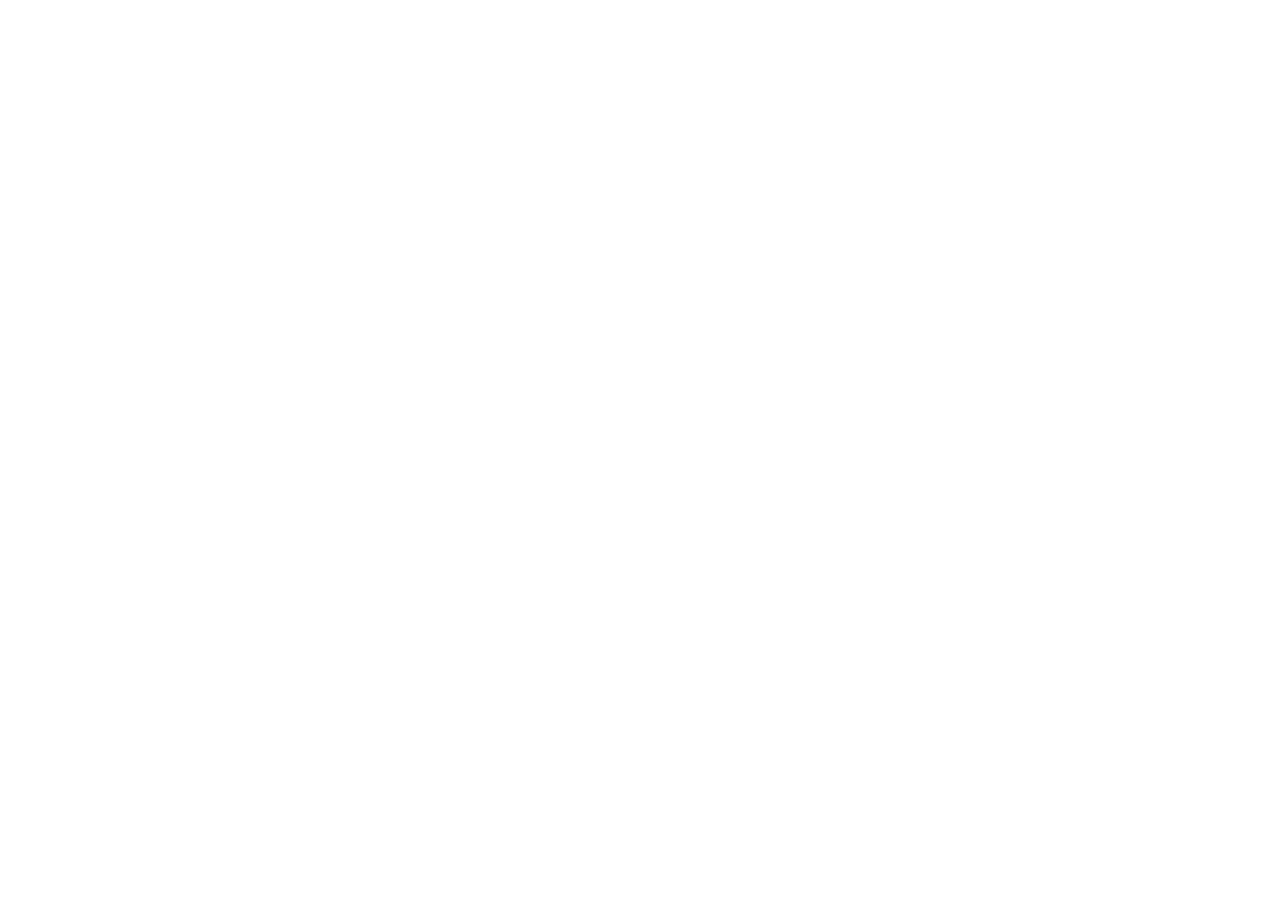
==== index.html @ d9b11141 "add daube header to web component arsenal" ====
<!DOCTYPE html>
<html lang="en">
  <head>
    <title></title>
    <meta charset="UTF-8">
    <meta name="viewport" content="width=device-width, initial-scale=1">
    <link rel="import" href="daube-header/daube-header.html" >
    <link rel="import" href="daube-input-text/daube-input-text.html" >
  </head>
  <body>
    <daube-header></daube-header>
    <daube-input-text label="Name" name="Jeff"></daube-input-text>
    <daube-input-text label="Description" required></daube-input-text>
  </body>
</html>
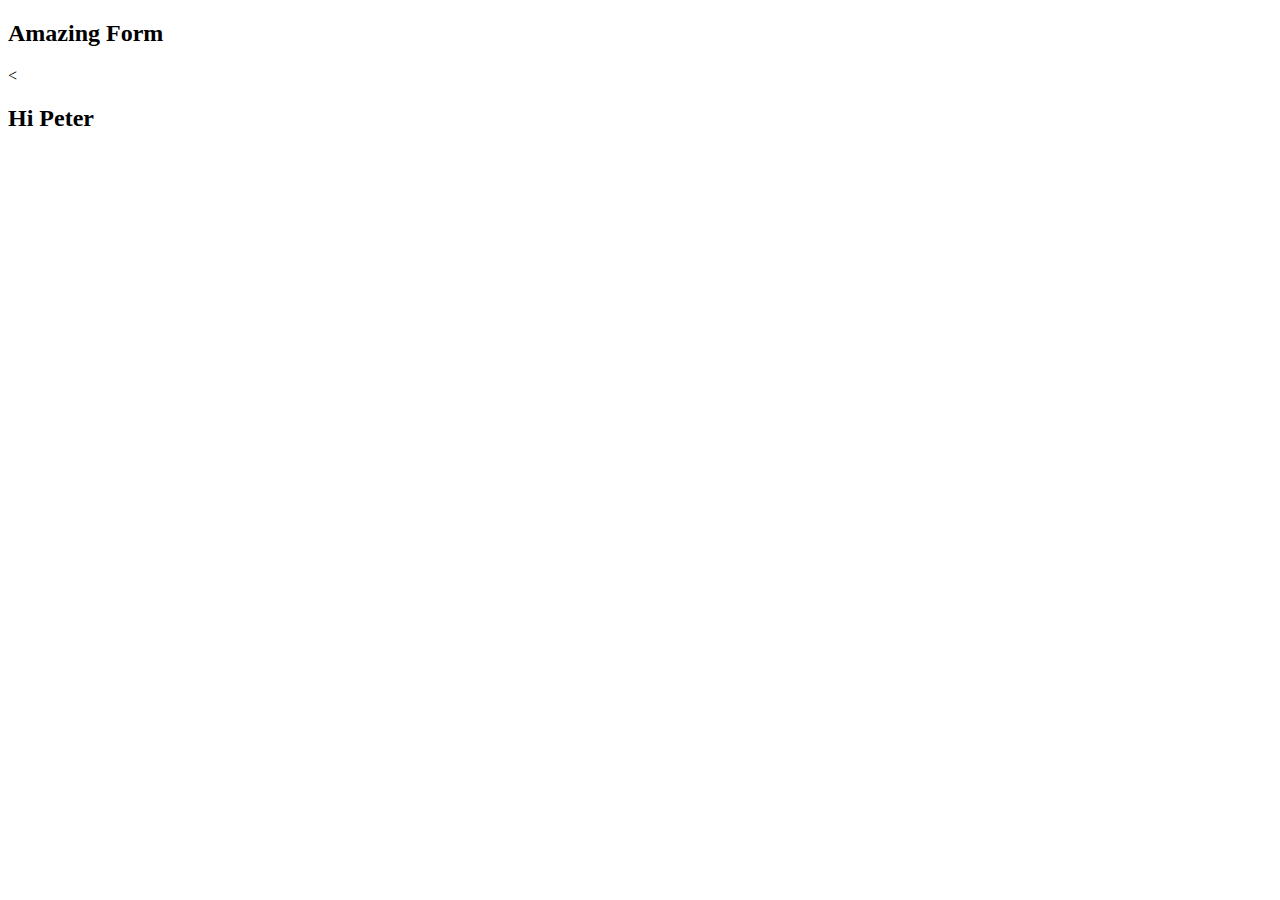
==== commit d903638d: "add daube card as a new web component" ====
--- a/index.html
+++ b/index.html
@@ -1,15 +1,46 @@
 <!DOCTYPE html>
 <html lang="en">
   <head>
-    <title></title>
+    <title>Daube Web Components</title>
     <meta charset="UTF-8">
     <meta name="viewport" content="width=device-width, initial-scale=1">
     <link rel="import" href="daube-header/daube-header.html" >
     <link rel="import" href="daube-input-text/daube-input-text.html" >
+    <link rel="import" href="daube-user-menu/daube-user-menu.html" >
+    <link rel="import" href="daube-user-icon/daube-user-icon.html" >
+    <link rel="import" href="daube-radio/daube-radio.html" >
+    <link rel="import" href="daube-button/daube-button.html" >
+    <link rel="import" href="daube-card/daube-card.html" >
   </head>
-  <body>
+  <body style="background-color: var(--back-lightgrey)">
     <daube-header></daube-header>
-    <daube-input-text label="Name" name="Jeff"></daube-input-text>
-    <daube-input-text label="Description" required></daube-input-text>
+    <daube-user-icon></daube-user-icon>
+    <daube-user-menu></daube-user-menu>
+    <daube-card>
+      <h2>Amazing Form</h2>
+      <daube-input-text label="Name" name="Jeff"></daube-input-text>
+      <daube-input-text label="Description" required></daube-input-text>
+      <daube-radio></daube-radio>
+      <daube-button></daube-button>
+    </daube-card>
+    <<daube-card>
+      <h2>Hi Peter</h2>
+      <daube-input-text label="Neat" disabled></daube-input-text>
+    </daube-card>
   </body>
+  <script>
+    var daubeUserMenu = document.querySelector('daube-user-menu');
+    var body = document.querySelector('body');
+    body.addEventListener('user-icon-clicked', e => {
+      toggleUserMenu();
+    });
+
+    function toggleUserMenu() {
+      if (daubeUserMenu.display) {
+        daubeUserMenu.removeAttribute('display');
+      } else {
+        daubeUserMenu.setAttribute('display', '');
+      }
+    }
+  </script>
 </html>
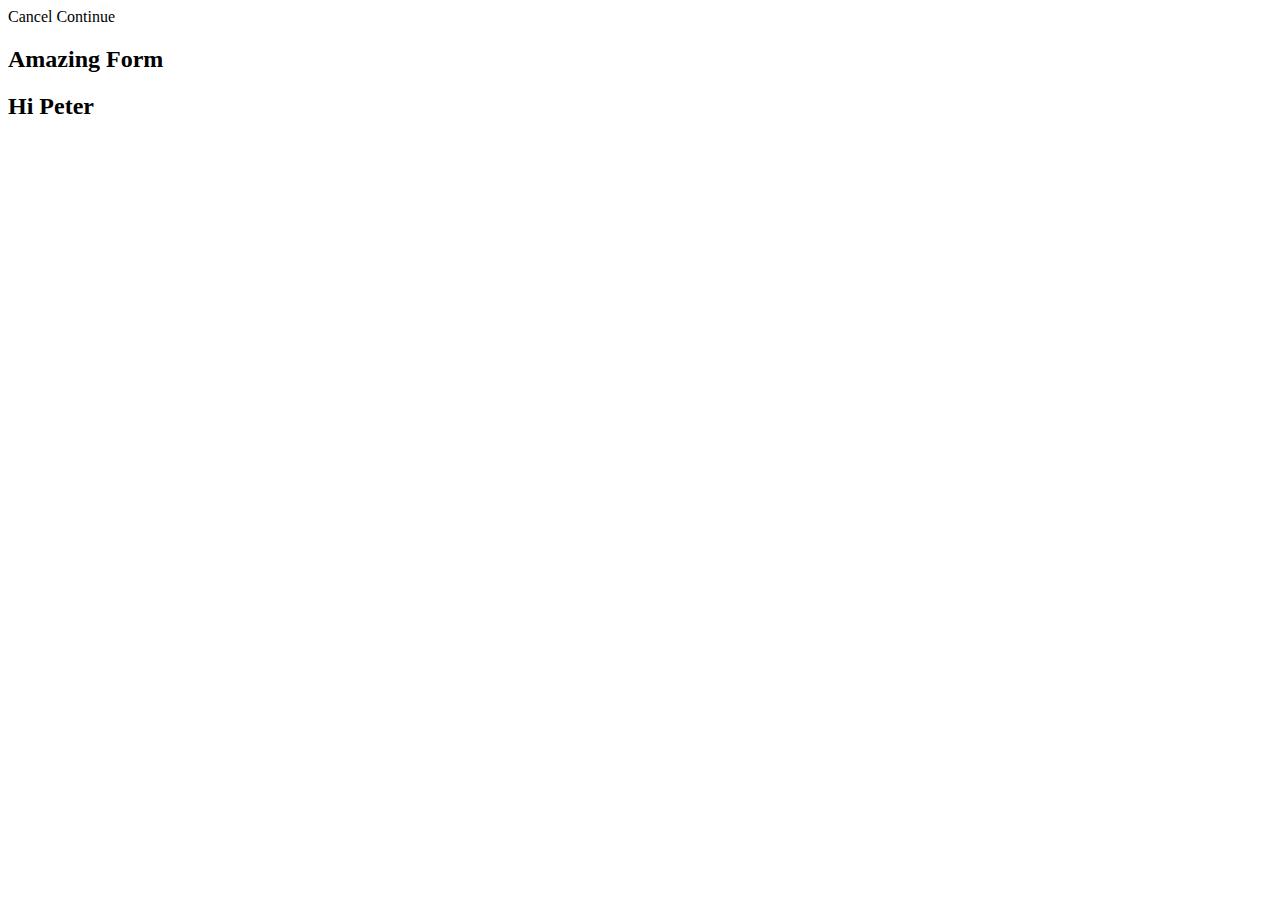
==== commit ab466930: "random fixes, added daube-dialog, in progress of incorporating slots for negative and positive butto" ====
--- a/index.html
+++ b/index.html
@@ -11,11 +11,17 @@
     <link rel="import" href="daube-radio/daube-radio.html" >
     <link rel="import" href="daube-button/daube-button.html" >
     <link rel="import" href="daube-card/daube-card.html" >
+    <link rel="import" href="daube-dialog/daube-dialog.html" >
   </head>
   <body style="background-color: var(--back-lightgrey)">
-    <daube-header></daube-header>
-    <daube-user-icon></daube-user-icon>
+    <daube-header>
+        <daube-user-icon></daube-user-icon>
+    </daube-header>
     <daube-user-menu></daube-user-menu>
+    <daube-dialog>
+      <daube-button slot="negative">Cancel</daube-button>
+      <daube-button slot="positive">Continue</daube-button>
+    </daube-dialog>
     <daube-card>
       <h2>Amazing Form</h2>
       <daube-input-text label="Name" name="Jeff"></daube-input-text>
@@ -23,24 +29,32 @@
       <daube-radio></daube-radio>
       <daube-button></daube-button>
     </daube-card>
-    <<daube-card>
+    <daube-card>
       <h2>Hi Peter</h2>
       <daube-input-text label="Neat" disabled></daube-input-text>
     </daube-card>
   </body>
   <script>
-    var daubeUserMenu = document.querySelector('daube-user-menu');
+
     var body = document.querySelector('body');
     body.addEventListener('user-icon-clicked', e => {
       toggleUserMenu();
     });
+    body.addEventListener('daube-button-clicked', e => {
+      showDialog();
+    })
 
     function toggleUserMenu() {
+      var daubeUserMenu = document.querySelector('daube-user-menu');
       if (daubeUserMenu.display) {
         daubeUserMenu.removeAttribute('display');
       } else {
         daubeUserMenu.setAttribute('display', '');
       }
     }
+    function showDialog() {
+      daubeDialog = document.querySelector('daube-dialog');
+      daubeDialog.setAttribute('display', '');
+    }
   </script>
 </html>
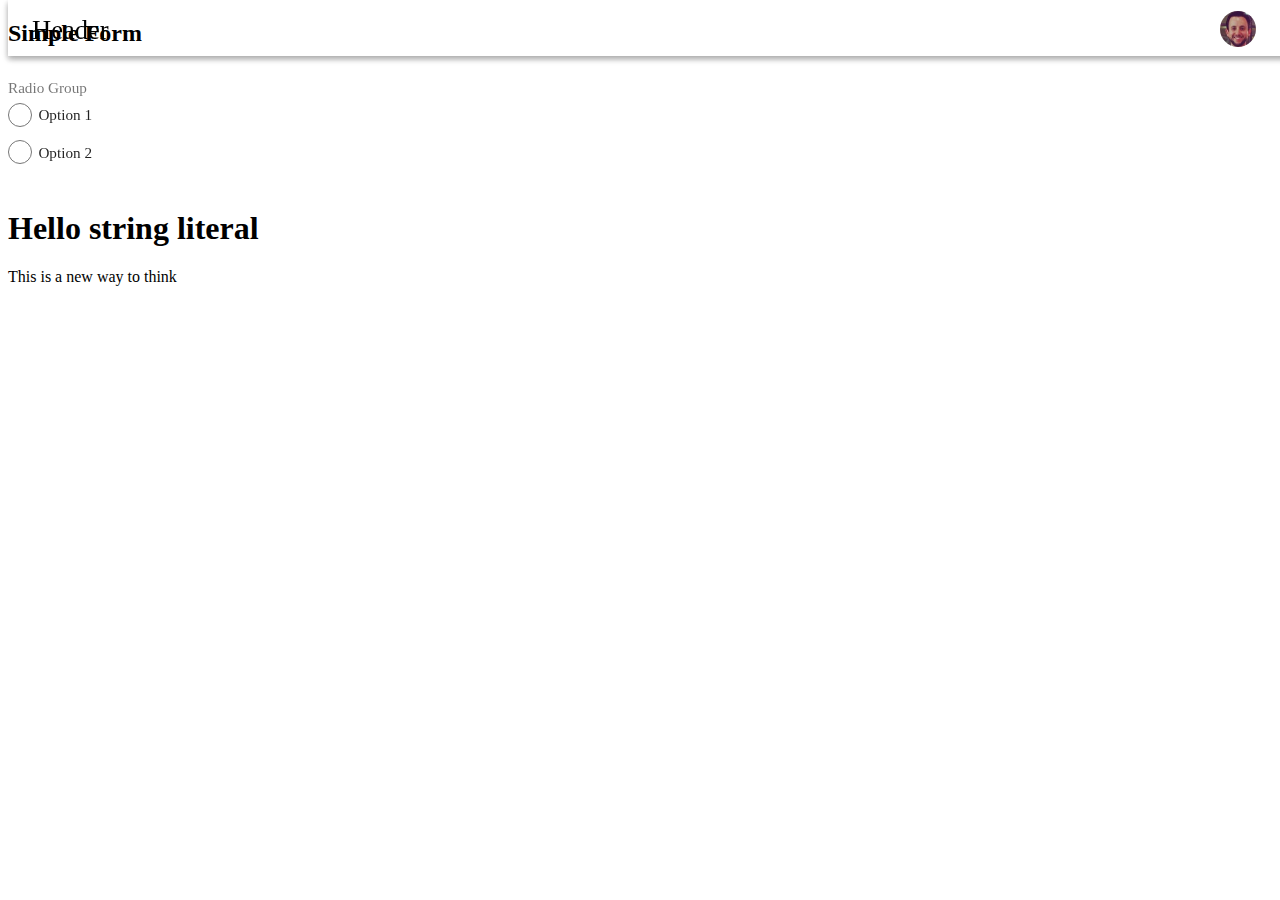
==== commit 1801c47a: "halfway through converting all we components to js string literal templates" ====
--- a/index.html
+++ b/index.html
@@ -4,14 +4,16 @@
     <title>Daube Web Components</title>
     <meta charset="UTF-8">
     <meta name="viewport" content="width=device-width, initial-scale=1">
-    <link rel="import" href="daube-header/daube-header.html" >
+    <script src="./daube-header.js"></script>
     <link rel="import" href="daube-input-text/daube-input-text.html" >
-    <link rel="import" href="daube-user-menu/daube-user-menu.html" >
-    <link rel="import" href="daube-user-icon/daube-user-icon.html" >
-    <link rel="import" href="daube-radio/daube-radio.html" >
+    <script src="./daube-user-menu.js"></script>
+    <script src="./daube-user-icon.js"></script>
+    <script src="./daube-radio.js"></script>
     <link rel="import" href="daube-button/daube-button.html" >
     <link rel="import" href="daube-card/daube-card.html" >
-    <link rel="import" href="daube-dialog/daube-dialog.html" >
+    <script src="./daube-dialog.js"></script>
+    <link rel="import" href="daube-drop-list/daube-drop-list.html" >
+    <link rel="import" href="daube-list/daube-list.html">
   </head>
   <body style="background-color: var(--back-lightgrey)">
     <daube-header>
@@ -23,19 +25,20 @@
       <daube-button slot="positive">Continue</daube-button>
     </daube-dialog>
     <daube-card>
-      <h2>Amazing Form</h2>
+      <h2>Simple Form</h2>
       <daube-input-text label="Name" name="Jeff"></daube-input-text>
       <daube-input-text label="Description" required></daube-input-text>
+      <daube-input-text label="Address" name="address"></daube-input-text>
       <daube-radio></daube-radio>
+      <daube-drop-list></daube-drop-list>
       <daube-button></daube-button>
     </daube-card>
     <daube-card>
-      <h2>Hi Peter</h2>
-      <daube-input-text label="Neat" disabled></daube-input-text>
+      <script src="./new-way/new-way.js"></script>
+      <new-way></new-way>
     </daube-card>
   </body>
   <script>
-
     var body = document.querySelector('body');
     body.addEventListener('user-icon-clicked', e => {
       toggleUserMenu();
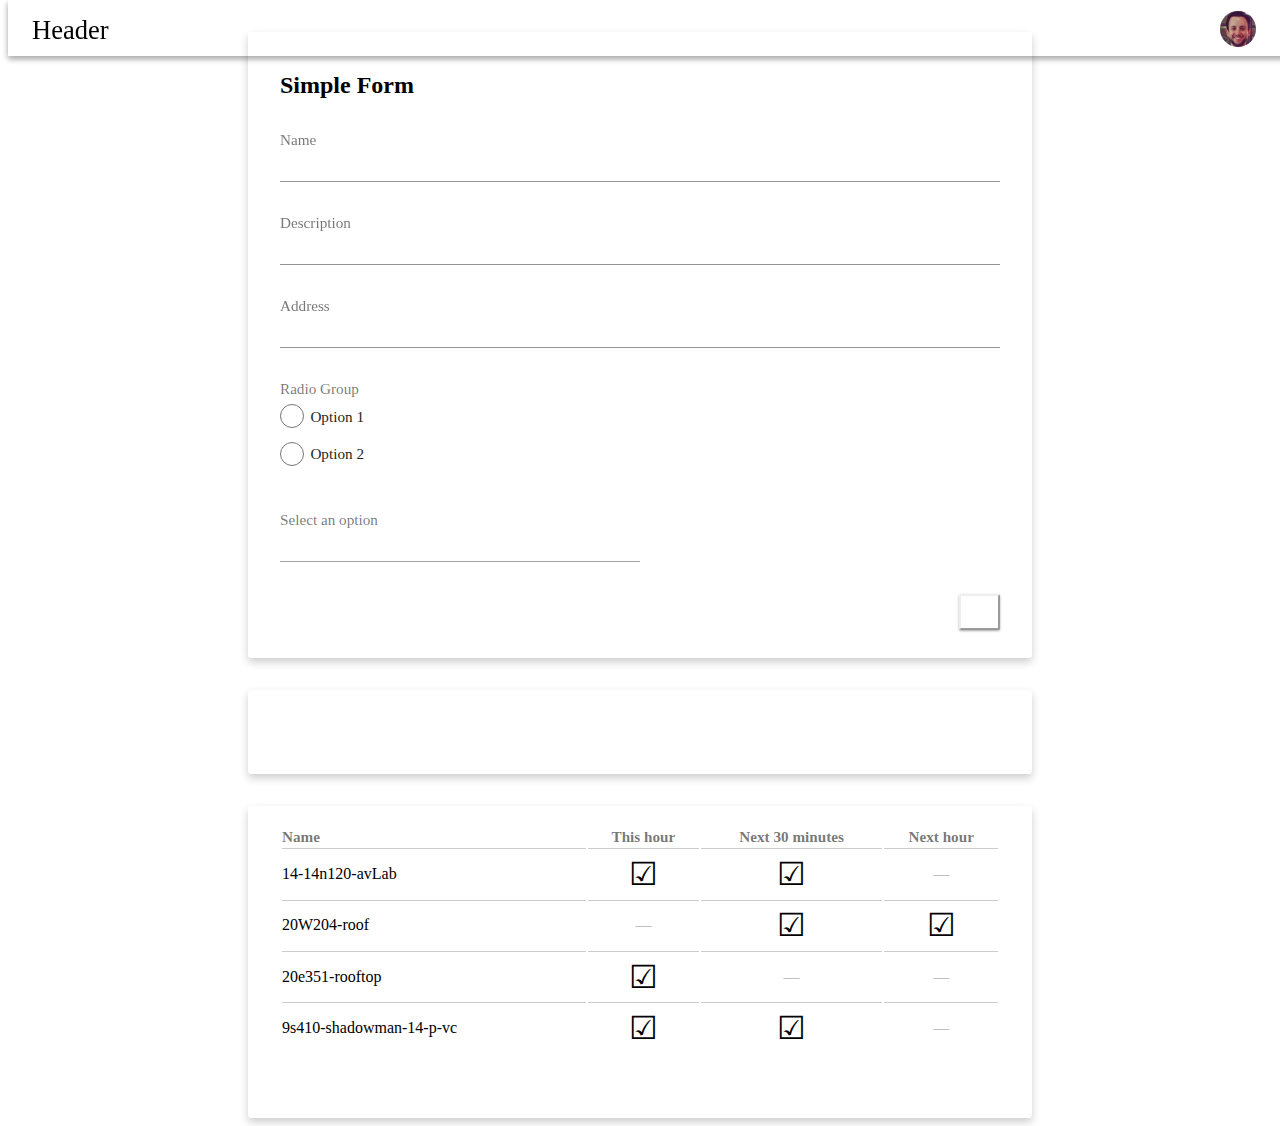
==== commit 2fe4b588: "finish changing html imports to js" ====
--- a/index.html
+++ b/index.html
@@ -5,15 +5,15 @@
     <meta charset="UTF-8">
     <meta name="viewport" content="width=device-width, initial-scale=1">
     <script src="./daube-header.js"></script>
-    <link rel="import" href="daube-input-text/daube-input-text.html" >
+    <script src="./daube-input-text.js"></script>
     <script src="./daube-user-menu.js"></script>
     <script src="./daube-user-icon.js"></script>
     <script src="./daube-radio.js"></script>
-    <link rel="import" href="daube-button/daube-button.html" >
-    <link rel="import" href="daube-card/daube-card.html" >
+    <script src="./daube-button.js"></script>
+    <script src="./daube-card.js"></script>
     <script src="./daube-dialog.js"></script>
-    <link rel="import" href="daube-drop-list/daube-drop-list.html" >
-    <link rel="import" href="daube-list/daube-list.html">
+    <script src="./daube-drop-list.js"></script>
+    <script src="./daube-list.js"></script>
   </head>
   <body style="background-color: var(--back-lightgrey)">
     <daube-header>
@@ -36,6 +36,9 @@
     <daube-card>
       <script src="./new-way/new-way.js"></script>
       <new-way></new-way>
+    </daube-card>
+    <daube-card>
+      <daube-list></daube-list>
     </daube-card>
   </body>
   <script>
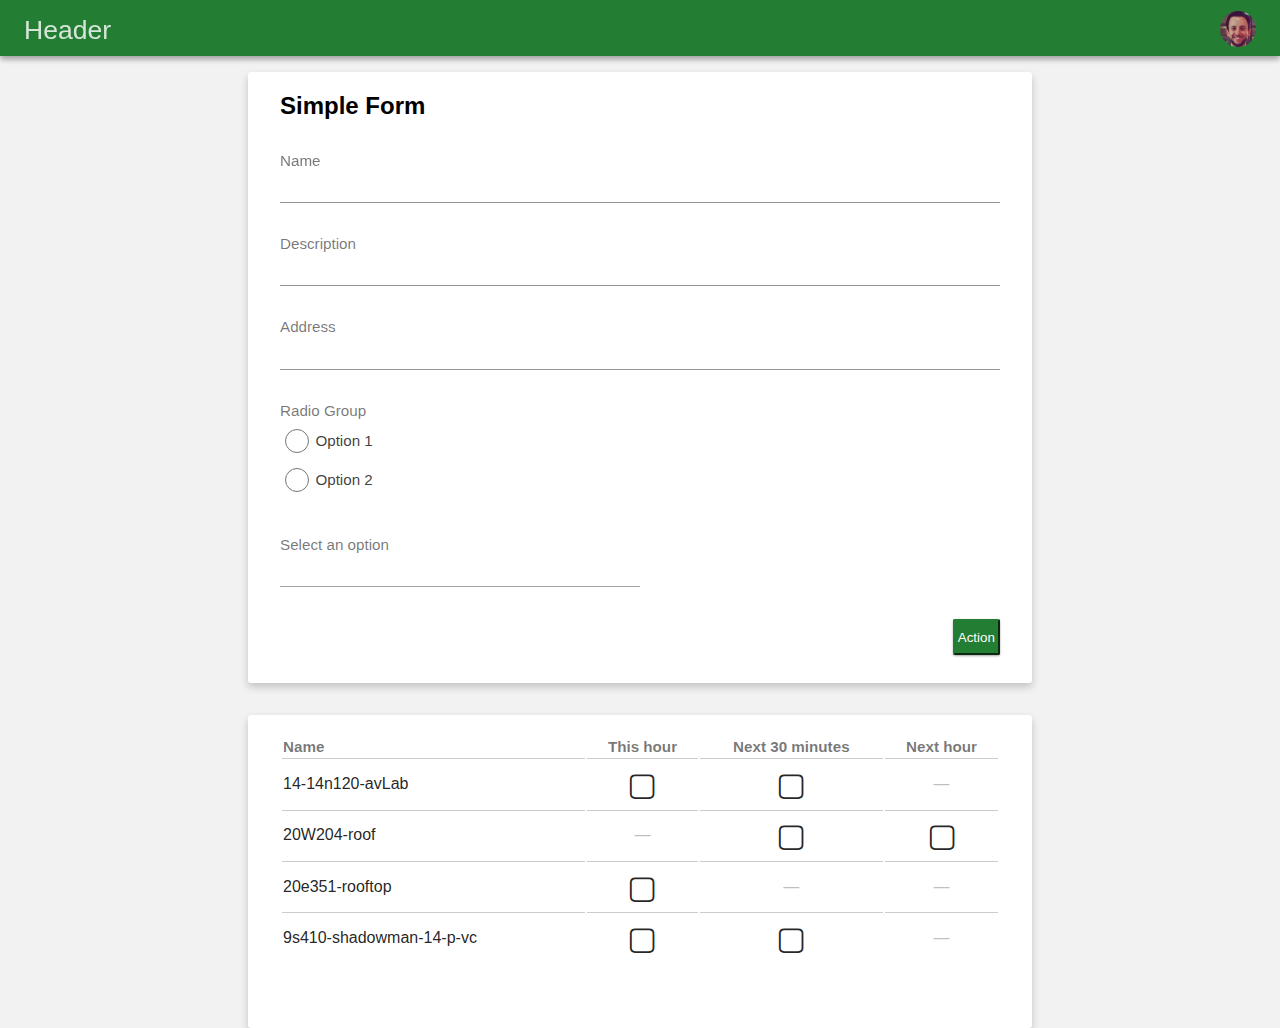
==== commit 5e4c4378: "removed shared style sheet, added base styles to index.html" ====
--- a/index.html
+++ b/index.html
@@ -14,8 +14,21 @@
     <script src="./daube-dialog.js"></script>
     <script src="./daube-drop-list.js"></script>
     <script src="./daube-list.js"></script>
+    <style>
+      :root {
+        font-family: "Helvetica Neue",Helvetica,Arial,sans-serif;
+        box-sizing: border-box;
+        font-size: 16px;
+      }
+      h1 { font-size: 2rem; }
+      h2 { font-size: 1.5rem; }
+      h3 { font-size: 1.25rem; }
+      html, body { min-height: 100vh; }
+      * { margin: 0; padding: 0; }
+      body { margin-top: 4.5rem; }
+    </style>
   </head>
-  <body style="background-color: var(--back-lightgrey)">
+  <body style="background-color: rgba(0,0,0,0.05);">
     <daube-header>
         <daube-user-icon></daube-user-icon>
     </daube-header>
@@ -32,10 +45,6 @@
       <daube-radio></daube-radio>
       <daube-drop-list></daube-drop-list>
       <daube-button></daube-button>
-    </daube-card>
-    <daube-card>
-      <script src="./new-way/new-way.js"></script>
-      <new-way></new-way>
     </daube-card>
     <daube-card>
       <daube-list></daube-list>
